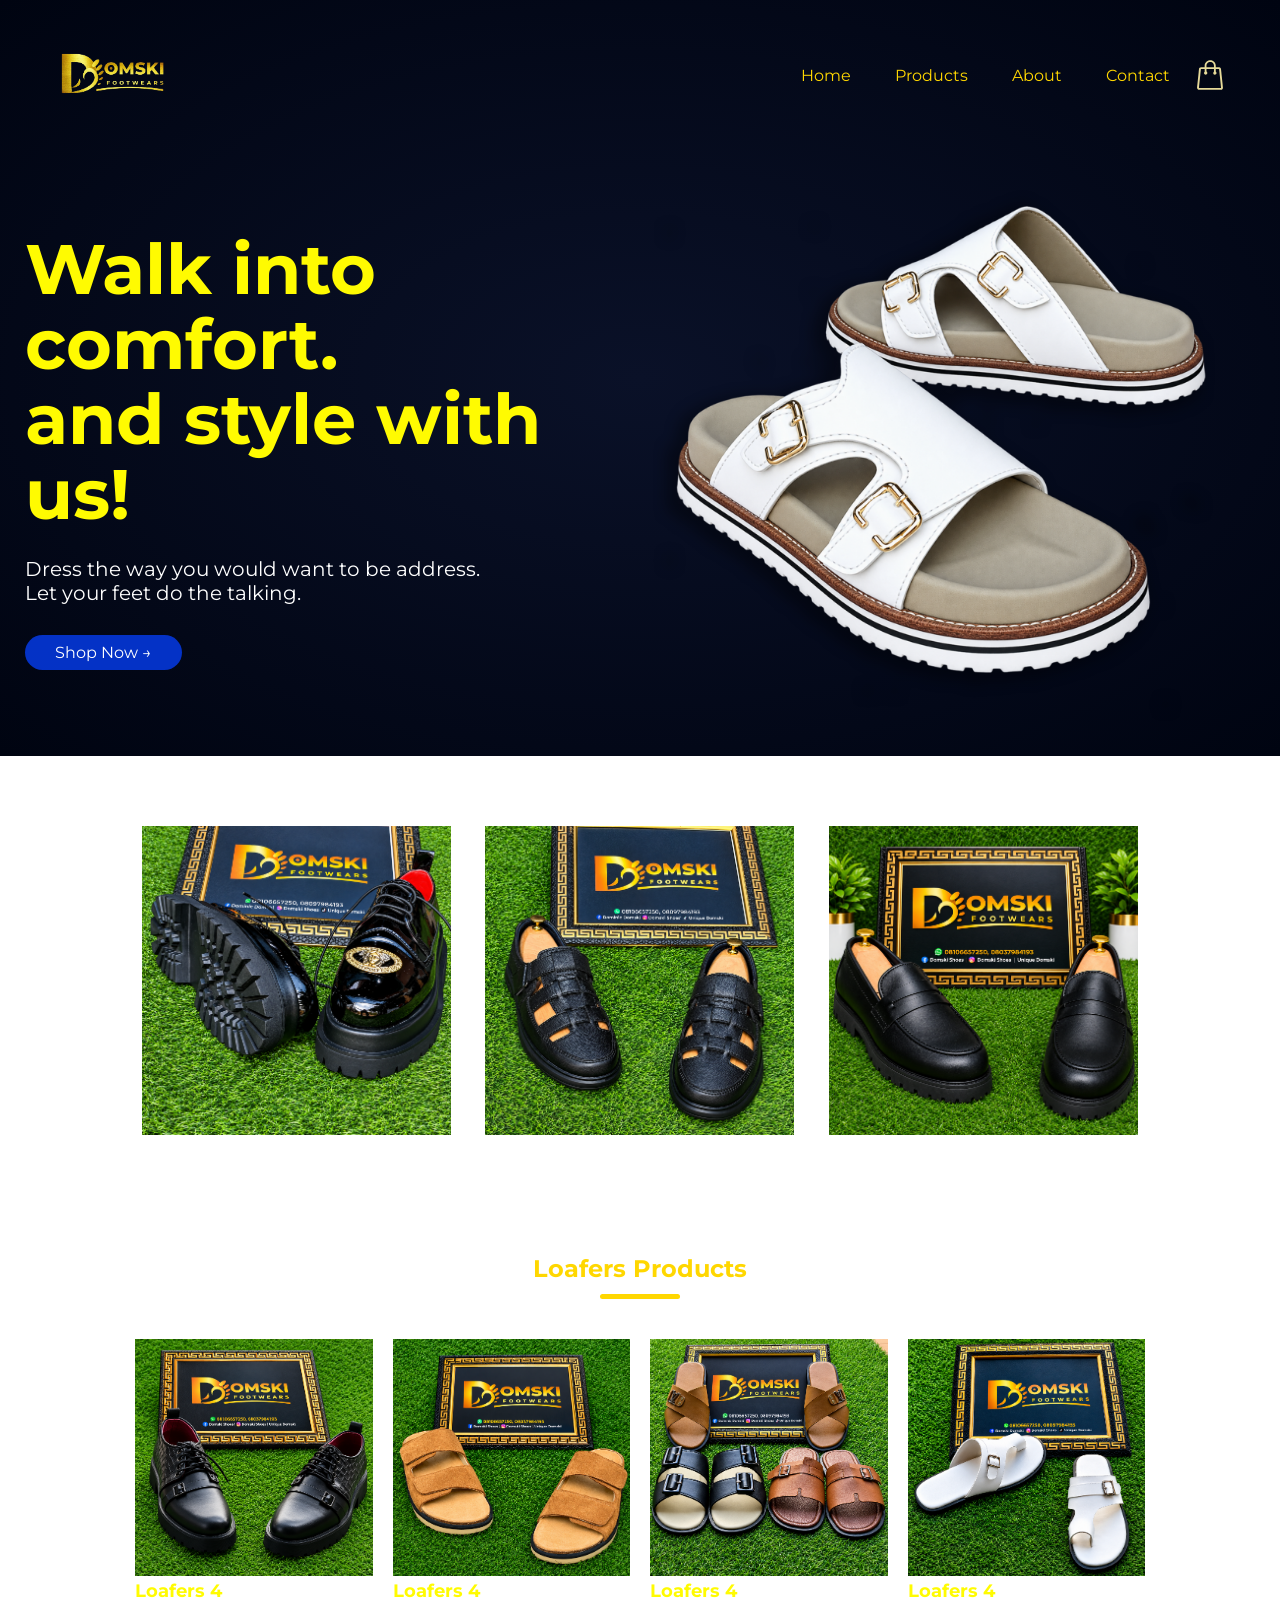
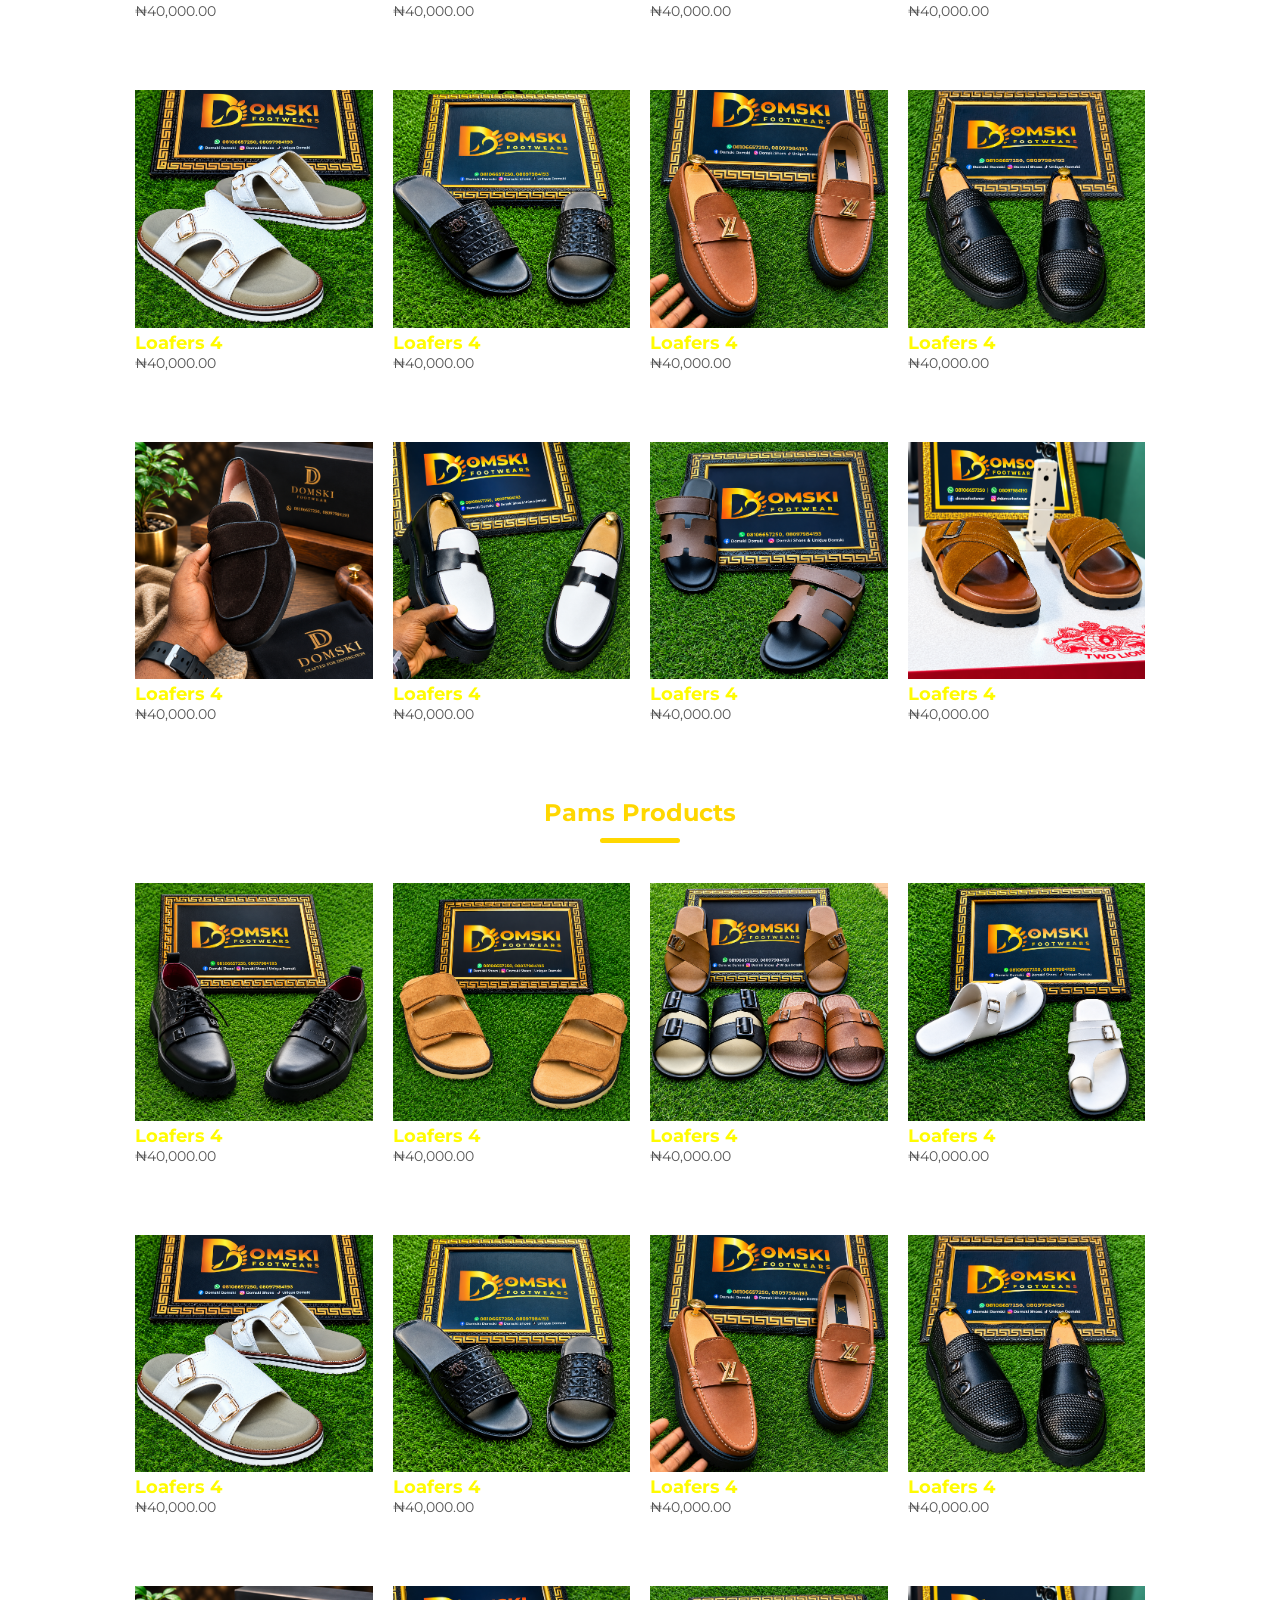
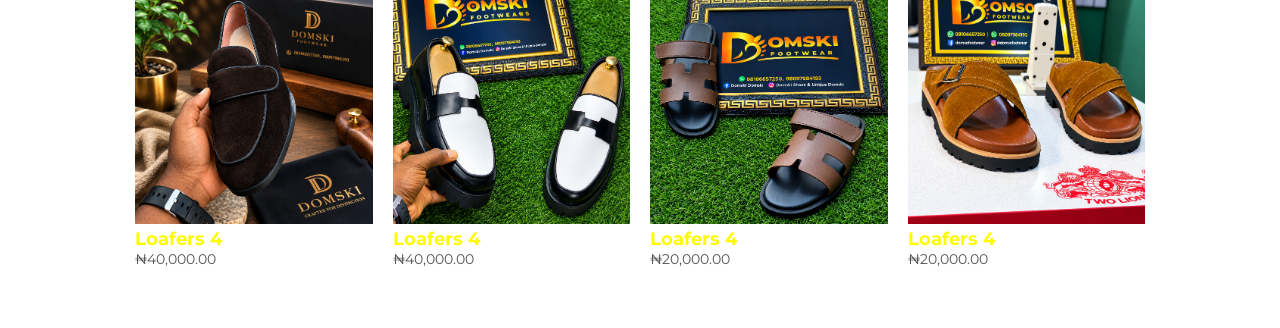
==== INDEX.HTML @ 2847848d "Initial project backup" ====
<!DOCTYPE html>
<html lang="en">
<head>
    <link rel="preconnect" href="https://fonts.googleapis.com">
<link rel="preconnect" href="https://fonts.gstatic.com" crossorigin>
<link href="https://fonts.googleapis.com/css2?family=Montserrat:ital,wght@0,100..900;1,100..900&display=swap" rel="stylesheet">
    <meta charset="UTF-8">
    <meta name="viewport" content="width=device-width, initial-scale=1.0">
    <title>Domski Foot Hub</title>
    <link rel="icon" type="image/png" href="/IMAGES/DOMSKI FOOT LOGO.png">
    <link rel="stylesheet" href="Style.css">
</head>
<body>
<div class="header">
    <div class="container">
        <div class="navbar">
        <div class="logo">
            <img src="IMAGES/DOMSKI FOOT LOGO.png" alt="logo" width="125px">
        </div>
       <nav>
            <ul class="nav-links">
                <li><a href="">Home</a></li>
                <li><a href="">Products</a></li>
                <li><a href="">About</a></li>
                <li><a href="">Contact</a></li>
            </ul>
       </nav> 
       <img src="IMAGES/cart.svg" class="cart" width="40px" height="40px">
    </div>
    <div class="row">
        <div class="col-2">
            <h1>Walk into comfort.<br> and style with us! </h1>
            <p>Dress the way you would want to be address.
            <br>Let your feet 
            do the talking.</p></h1>
                <a href="" class="btn">Shop Now &#8594;</a>
        </div>
        <div class="col-2">
            <img src="IMAGES/White Double-Buckle Platform Slide Sandals.png" width="">
        </div>
    </div>
    </div>
</div>

<!------- featured categories -------->   
    <div class="categories">
        <div class="small-container">
             <div class="row">
                <div class="col-3">
                     <img src="IMAGES/f1.png" width="500px">
                </div>
                 <div class="col-3">
                    <img src="IMAGES/f2.png" width="500px">
                 </div>
                 <div class="col-3">
                     <img src="IMAGES/3.png" width="500px">
                </div>
             </div>
        </div>
        
    </div>
<!------- featured Products -------->   
    <div class="small-container">
        <h2 class="Title">Loafers Products</h2>
        <div class="row">
            <div class="col-4">
                <img src="IMAGES/4.png">
                <h4>Loafers 4</h4>
                <p>₦40,000.00</p>
            </div>
            <div class="col-4">
                <img src="IMAGES/5.png">
                <h4>Loafers 4</h4>
                <p>₦40,000.00</p>
            </div>
            <div class="col-4">
                <img src="IMAGES/7.png">
                <h4>Loafers 4</h4>
                <p>₦40,000.00</p>
            </div>
            <div class="col-4">
                <img src="IMAGES/8.png">
                <h4>Loafers 4</h4>
                <p>₦40,000.00</p>
            </div>
            <div class="col-4">
                <img src="IMAGES/10.png">
                <h4>Loafers 4</h4>
                <p>₦40,000.00</p>
            </div>
            <div class="col-4">
                <img src="IMAGES/11.png">
                <h4>Loafers 4</h4>
                <p>₦40,000.00</p>
            </div>
            <div class="col-4">
                <img src="IMAGES/12.png">
                <h4>Loafers 4</h4>
                <p>₦40,000.00</p>
            </div>
            <div class="col-4">
                <img src="IMAGES/13.png">
                <h4>Loafers 4</h4>
                <p>₦40,000.00</p>
            </div>
            <div class="col-4">
                <img src="IMAGES/14.png">
                <h4>Loafers 4</h4>
                <p>₦40,000.00</p>
            </div>
            <div class="col-4">
                <img src="IMAGES/15.png">
                <h4>Loafers 4</h4>
                <p>₦40,000.00</p>
            </div>
            <div class="col-4">
                <img src="IMAGES/16.png">
                <h4>Loafers 4</h4>
                <p>₦40,000.00</p>
            </div>
            <div class="col-4">
                <img src="IMAGES/17.png">
                <h4>Loafers 4</h4>
                <p>₦40,000.00</p>
            </div>
        </div>
         <h2 class="Title">Pams Products</h2>
        <div class="row">
            <div class="col-4">
                <img src="IMAGES/4.png">
                <h4>Loafers 4</h4>
                <p>₦40,000.00</p>
            </div>
            <div class="col-4">
                <img src="IMAGES/5.png">
                <h4>Loafers 4</h4>
                <p>₦40,000.00</p>
            </div>
            <div class="col-4">
                <img src="IMAGES/7.png">
                <h4>Loafers 4</h4>
                <p>₦40,000.00</p>
            </div>
            <div class="col-4">
                <img src="IMAGES/8.png">
                <h4>Loafers 4</h4>
                <p>₦40,000.00</p>
            </div>
            <div class="col-4">
                <img src="IMAGES/10.png">
                <h4>Loafers 4</h4>
                <p>₦40,000.00</p>
            </div>
            <div class="col-4">
                <img src="IMAGES/11.png">
                <h4>Loafers 4</h4>
                <p>₦40,000.00</p>
            </div>
            <div class="col-4">
                <img src="IMAGES/12.png">
                <h4>Loafers 4</h4>
                <p>₦40,000.00</p>
            </div>
            <div class="col-4">
                <img src="IMAGES/13.png">
                <h4>Loafers 4</h4>
                <p>₦40,000.00</p>
            </div>
            <div class="col-4">
                <img src="IMAGES/14.png">
                <h4>Loafers 4</h4>
                <p>₦40,000.00</p>
            </div>
            <div class="col-4">
                <img src="IMAGES/15.png">
                <h4>Loafers 4</h4>
                <p>₦40,000.00</p>
            </div>
            <div class="col-4">
                <img src="IMAGES/16.png">
                <h4>Loafers 4</h4>
                <p>₦20,000.00</p>
            </div>
            <div class="col-4">
                <img src="IMAGES/17.png">
                <h4>Loafers 4</h4>
                <p>₦20,000.00</p>
            </div>
        </div>
    </div>

</body>
</html>
---- Style.css ----
*{
    margin: 0%;
    padding: 0%;
    box-sizing: border-box;
}

body{
  font-family: "Montserrat", sans-serif;
  font-optical-sizing: auto;
  font-weight: <weight>;
  font-style: normal;
}
.navbar{
    display: flex;
    align-items: center;
    padding: 25px;
}
nav{
    flex: 1;
    text-align: right;
}
nav ul{
    display: inline-block;
    list-style: none;
.nav-links{
    color: white ;
}
}
nav ul li{
    display: inline-block;
    margin: 20px;

}
.nav-links a:hover{
    color: rgb(240, 236, 236);
    transition: 0.5s;
}
p{
    color: white;
    font-size: 20px;
}
.container{
    max-width: 1600px;
    margin: auto;
    padding-left: 25px;
    padding-right: 25px;
}
.row{
    display: flex;
    align-items: center;
    flex-wrap: wrap;
    justify-content: space-around;
    color: rgb(255, 251, 1);
}
.col-2{
    flex-basis: 50%;
    min-width: 300px;
}
.col-2 img{
    max-width: 100%;
    padding: 0px 0;
}
.col-2 h1{
    font-size: 70px;
    line-height: 60px;
    margin: 25px 0;
    line-height: 75px;
}
.btn{
    display: inline-block;
    background: rgba(5, 56, 223, 0.877);
    color: white;
    padding: 8px 30px ;
    border-radius: 30px;
    margin: 30px 0px;
}
.header{
    background: radial-gradient(#0a1128 0%, #000411 100%);
}
.btn:hover{
    background: rgb(0, 0, 0);
    transition: 0.5s;
}
a{
    text-decoration: none;
    color: gold;
}
.cart{
    fill: gold;
}
.categories{
    margin: 70px 0;
}
.col-3{
    flex-basis: 30%;
    min-width: 250px;
    margin-bottom: 30px;
}
.col-3 img{
    width: 100%;
}
.small-container{
    max-width: 1080px;
    margin: auto;
    padding-left: 25px;
    padding-right: 25px;
}
.col-4{
    flex-basis: 25%;
    padding: 10px;
    min-width: 200px;
    margin-bottom: 50px;
}
.col-4 img{
    width: 100%;
}
.Title{
    text-align: center;
    margin: 0 auto 30px;
    position: relative;
    line-height: 60px;
    color: gold;
}
.Title::after{
    content: "";
    background: gold;
    width: 80px;
    height: 5px;
    border-radius: 5px;
    position: absolute;
    bottom: 0%;
    left: 50%;
    transform: translateX(-50%);
}
h4{
    font-size: 18px;
}
.col-4 p{
    font-size: 14px;
    color: #555;
}
.col-4:hover{
    transform: translateY(-5px);
    transition: 0.5s;
}
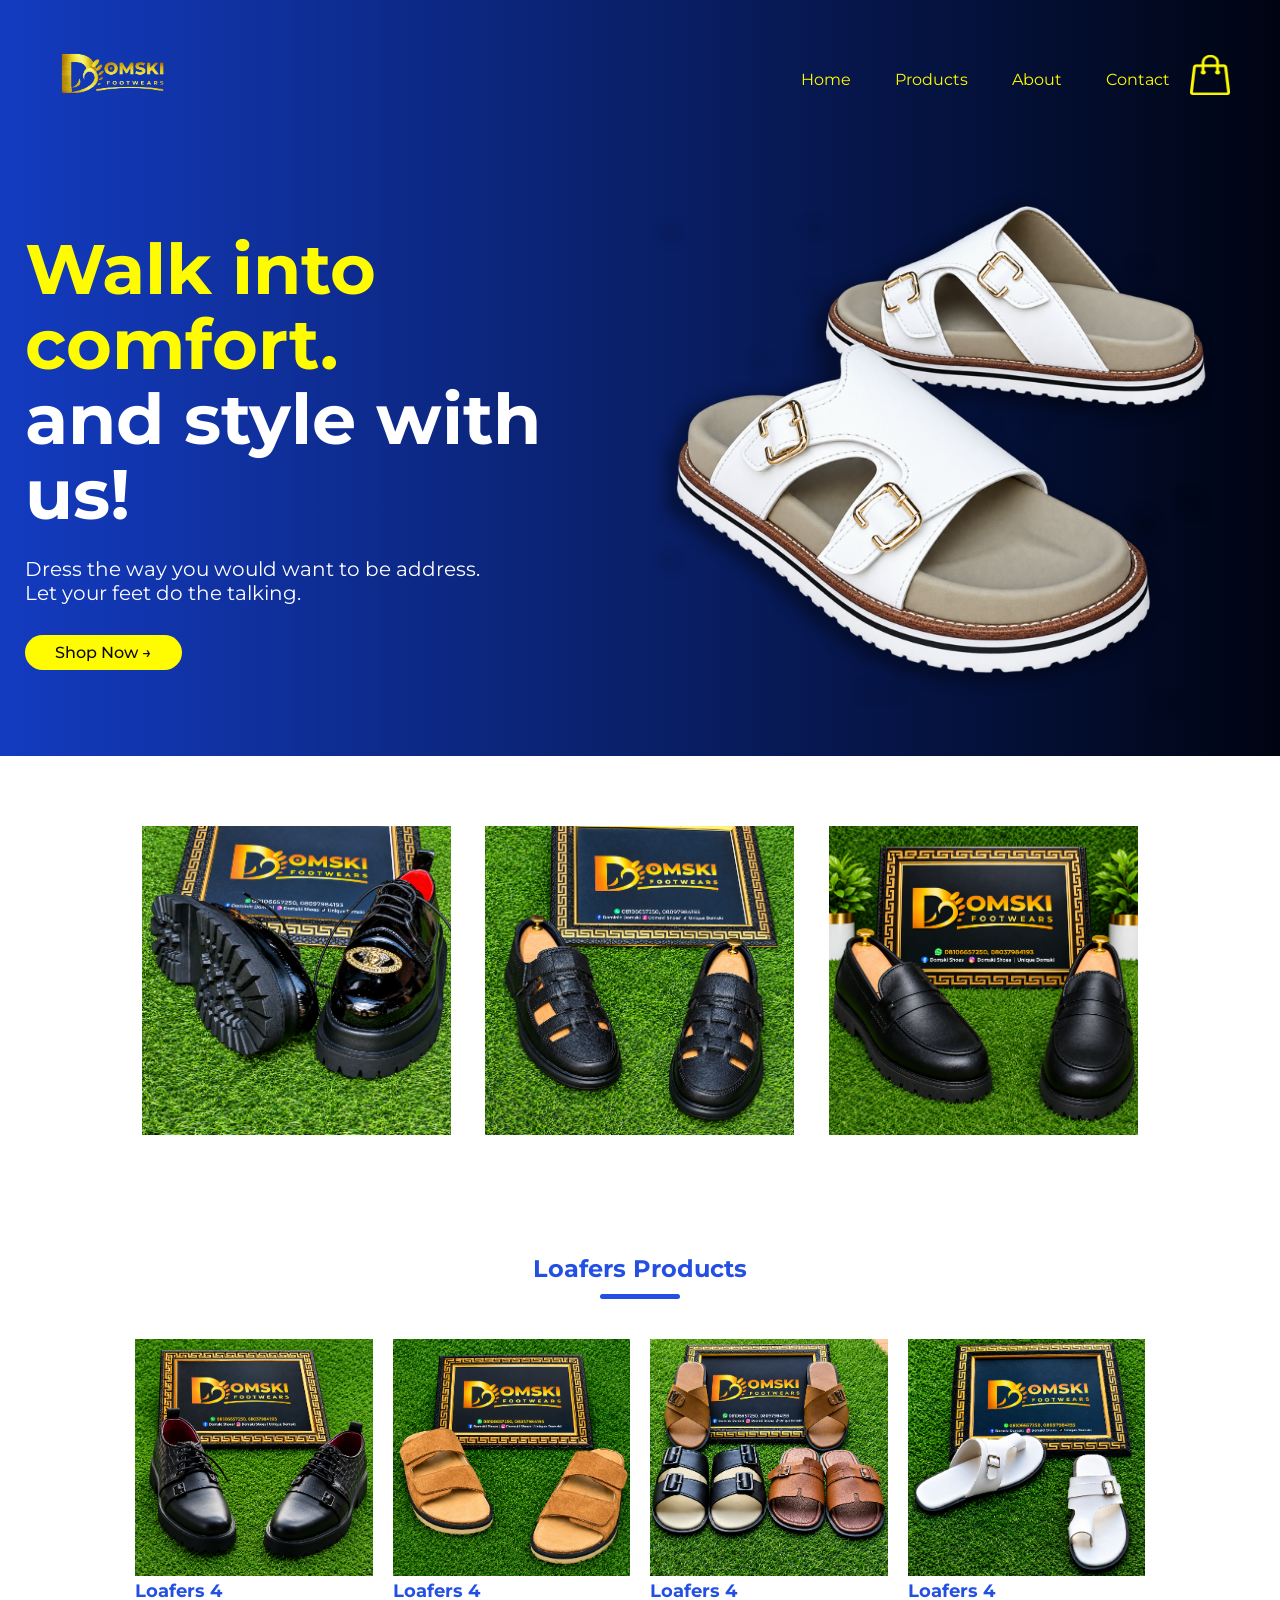
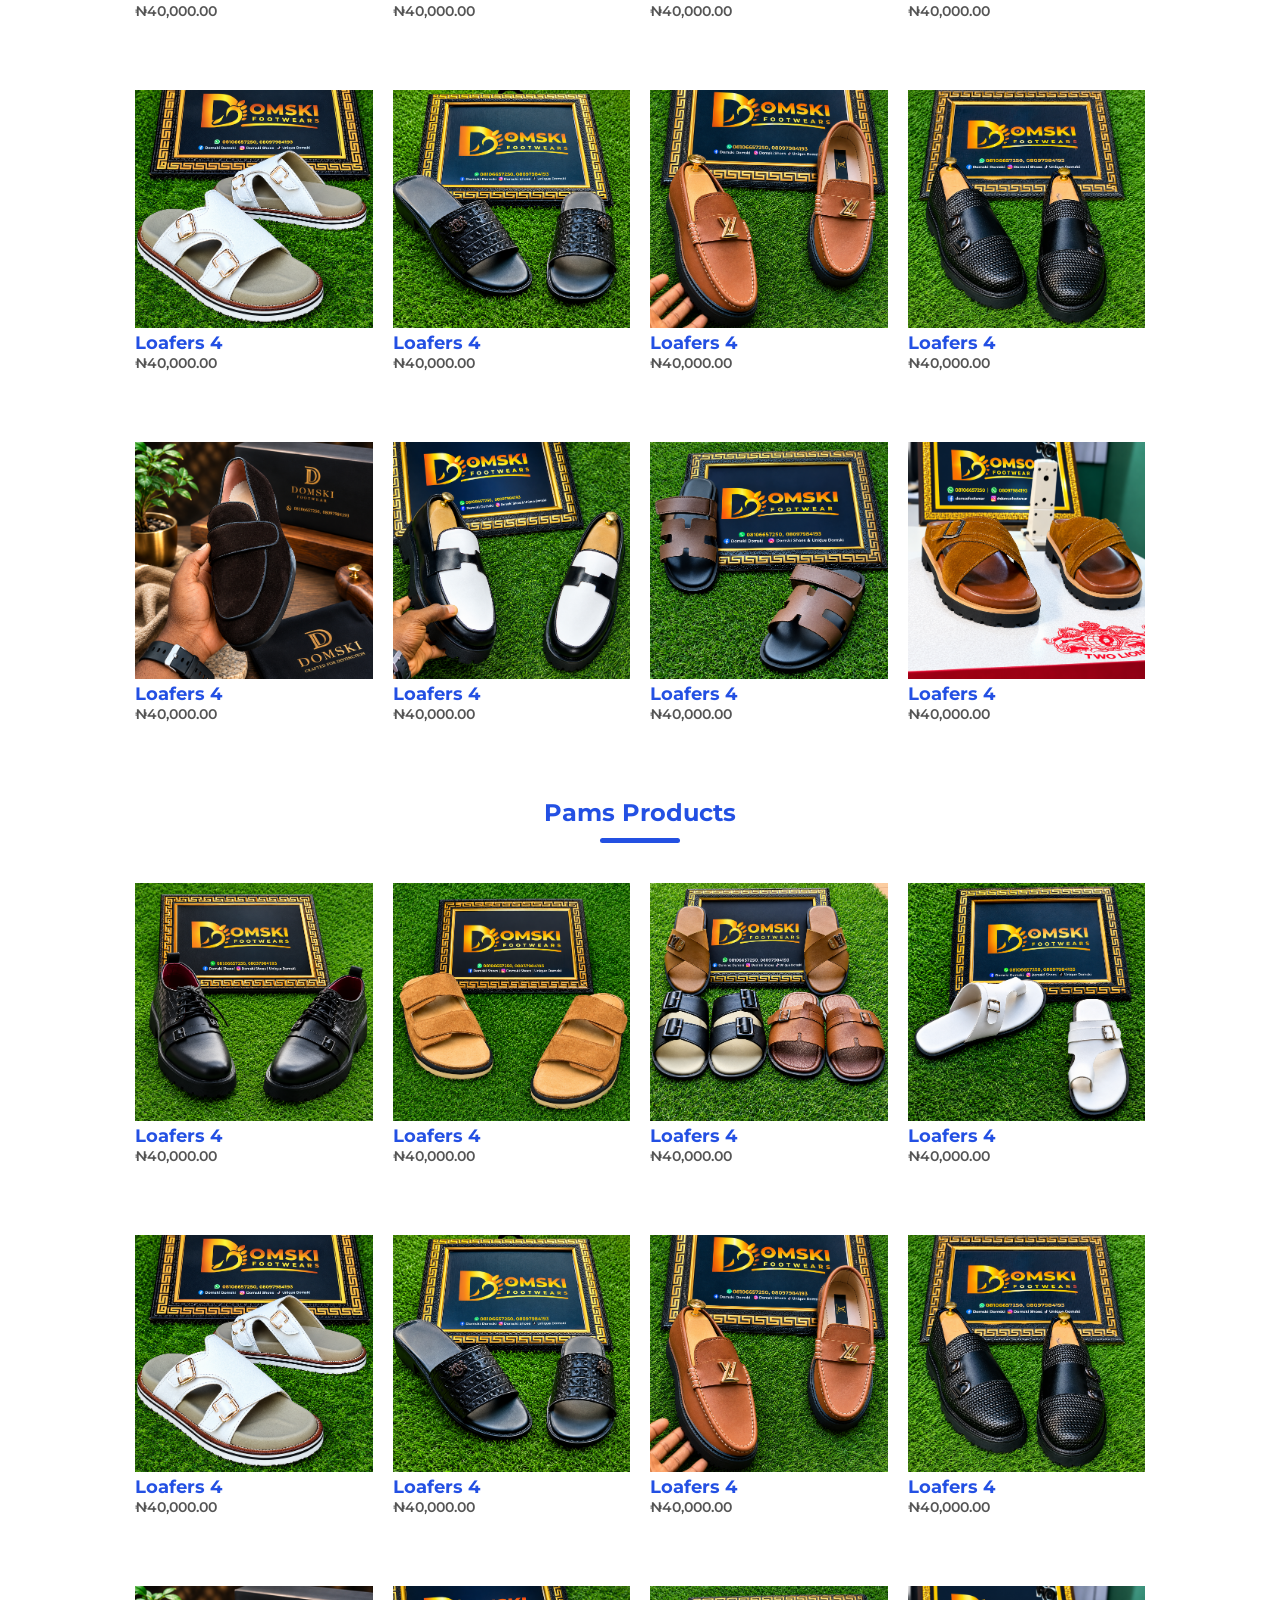
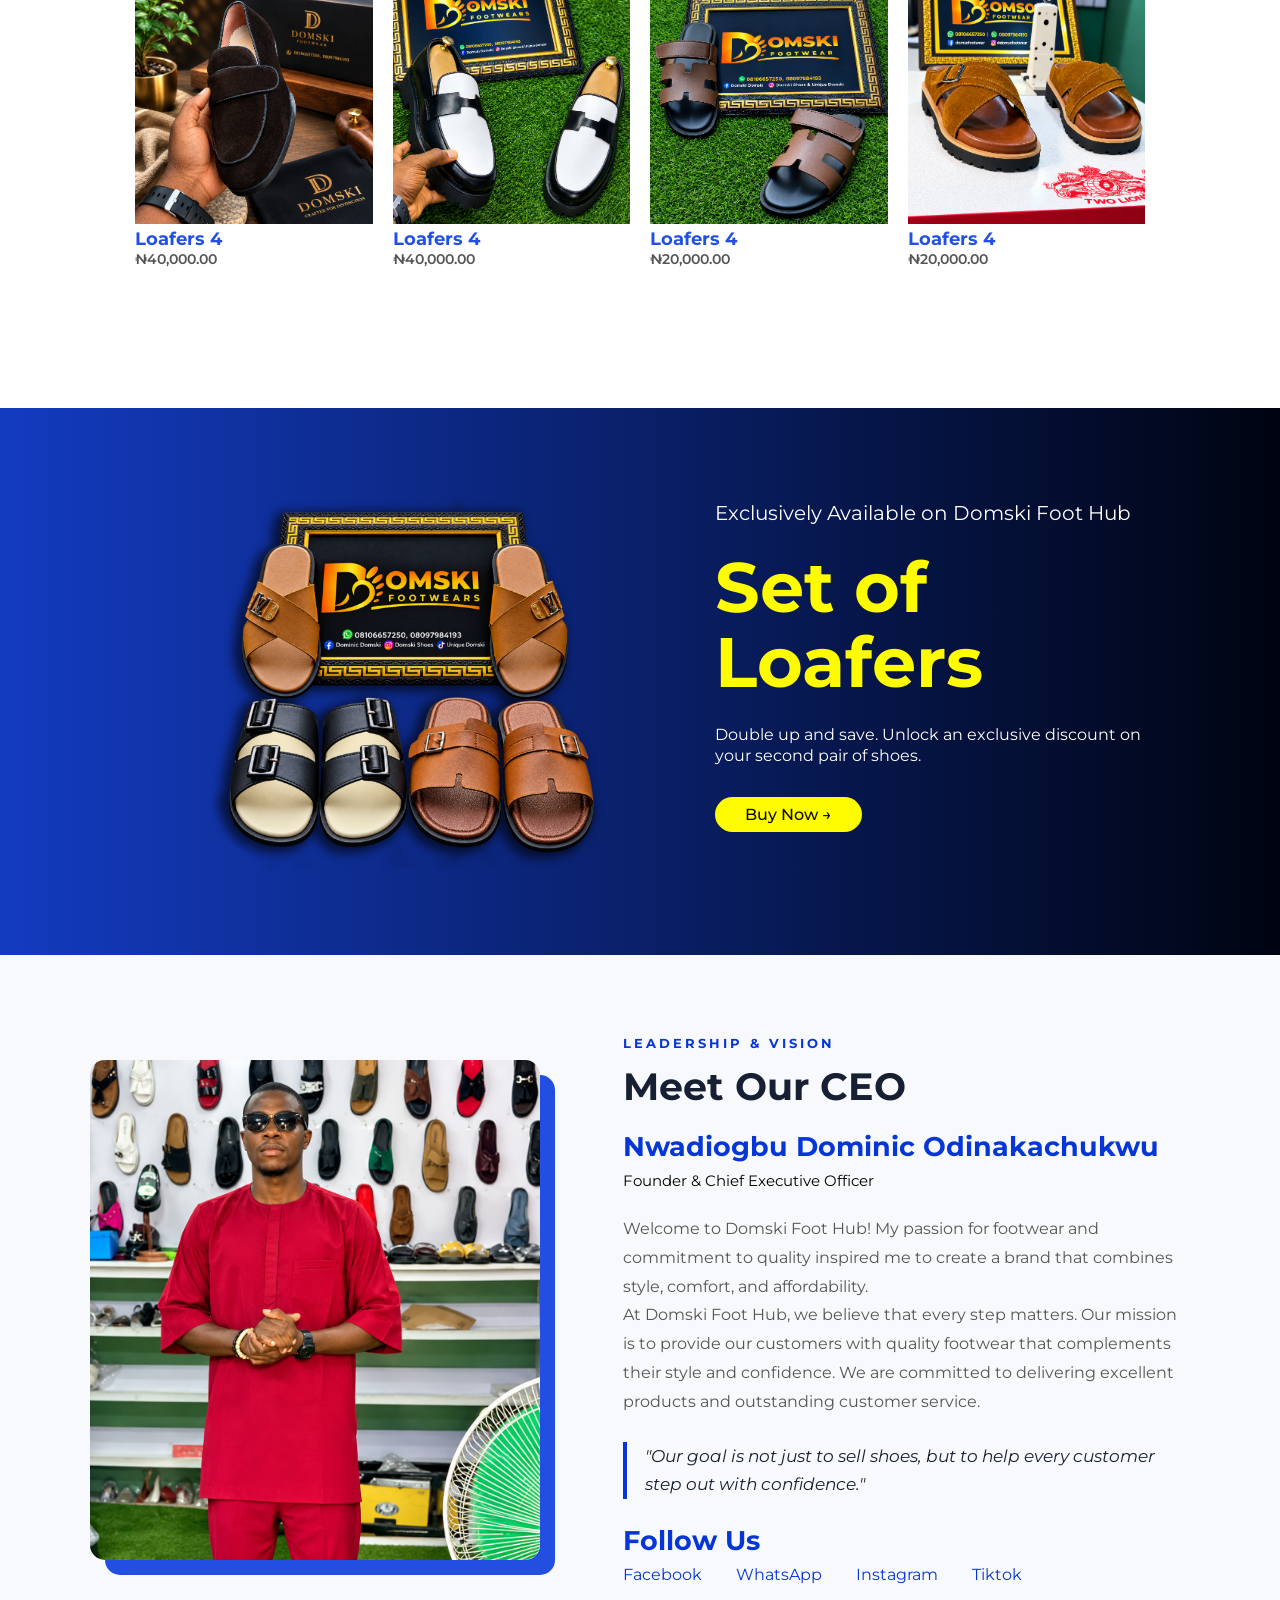
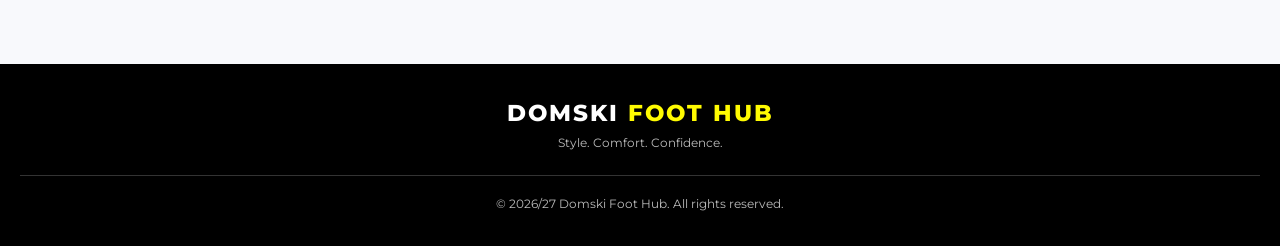
==== commit 8e62af9c: "Domski Website" ====
--- a/INDEX.HTML
+++ b/INDEX.HTML
@@ -1,6 +1,7 @@
 <!DOCTYPE html>
 <html lang="en">
 <head>
+    <link rel="stylesheet" href="https://cloudflare.com">
     <link rel="preconnect" href="https://fonts.googleapis.com">
 <link rel="preconnect" href="https://fonts.gstatic.com" crossorigin>
 <link href="https://fonts.googleapis.com/css2?family=Montserrat:ital,wght@0,100..900;1,100..900&display=swap" rel="stylesheet">
@@ -11,6 +12,7 @@
     <link rel="stylesheet" href="Style.css">
 </head>
 <body>
+<section id="home">
 <div class="header">
     <div class="container">
         <div class="navbar">
@@ -18,22 +20,28 @@
             <img src="IMAGES/DOMSKI FOOT LOGO.png" alt="logo" width="125px">
         </div>
        <nav>
-            <ul class="nav-links">
-                <li><a href="">Home</a></li>
-                <li><a href="">Products</a></li>
-                <li><a href="">About</a></li>
-                <li><a href="">Contact</a></li>
+            <ul id="MenuItems" class="nav-links">
+                <li><a href="#home">Home</a></li>
+                <li><a href="#products">Products</a></li>
+                <li><a href="about.html" target="_blank">About</a></li>
+                <li><a href="https://wa.me/message/IBYE7K5ABQWOI1" target="_blank">Contact</a></li>
             </ul>
        </nav> 
-       <img src="IMAGES/cart.svg" class="cart" width="40px" height="40px">
+    
+       <img src="IMAGES/cart.png" class="cart" width="40px" height="40px">
+       <img src="IMAGES/menu.png" class="menu-icon" 
+       onclick="menutoggle()" width="30px" height="30px">
     </div>
     <div class="row">
         <div class="col-2">
-            <h1>Walk into comfort.<br> and style with us! </h1>
+            <h1>Walk into comfort.<br> <span>and style with us!</span> </h1>
             <p>Dress the way you would want to be address.
             <br>Let your feet 
-            do the talking.</p></h1>
-                <a href="" class="btn">Shop Now &#8594;</a>
+            do the talking.</p>
+            <div class="shop-btn-container"> 
+                <a href="#products" class="btn">Shop Now &#8594;</a> 
+            </div>
+                     
         </div>
         <div class="col-2">
             <img src="IMAGES/White Double-Buckle Platform Slide Sandals.png" width="">
@@ -41,6 +49,7 @@
     </div>
     </div>
 </div>
+</section>
 
 <!------- featured categories -------->   
     <div class="categories">
@@ -59,7 +68,8 @@
         </div>
         
     </div>
-<!------- featured Products -------->   
+<!------- featured Products -------->  
+<section id="products">
     <div class="small-container">
         <h2 class="Title">Loafers Products</h2>
         <div class="row">
@@ -188,6 +198,88 @@
             </div>
         </div>
     </div>
+</section>
+    <!------- Offers --------> 
+        <div class="offer">
+            <div class="small-container">
+                <div class="row">
+                    <div class="col-2">
+                        <img src="IMAGES/7b.png" class="offer-img">
+                    </div>
+                    <div class="col-2">
+                        <p>Exclusively Available on Domski Foot Hub</p>
+                        <h1>Set of Loafers</h1>
+                        <small>Double up and save. Unlock an exclusive discount on your second pair of shoes. </small>
+                        <a href="" class="btn">Buy Now &#8594;</a>
+                    </div>
+                </div>
+            </div>
+        </div>
+
+        <!-- Meet the CEO Section -->
+
+<section class="meet-ceo"> 
+    <div class="ceo-container">
+        <!-- CEO Image --> 
+         <div class="ceo-image"> 
+            <img src="IMAGES/ceo.png" alt="CEO of Domski Foot Hub" width="600px"> 
+        </div>
+       <!-- CEO Information --> 
+        <div class="ceo-content"> 
+            <p class="section-subtitle">LEADERSHIP & VISION</p> 
+            <h2>Meet Our CEO</h2> 
+            <h3>Nwadiogbu Dominic Odinakachukwu</h3> 
+            <span class="ceo-position"> Founder & Chief Executive Officer
+            </span>   
+            <p class="ceo-description"> Welcome to Domski Foot Hub! My passion for footwear and commitment to quality inspired me to create a 
+                brand that combines style, comfort, and affordability. <br> At Domski Foot Hub, we believe that every step matters. Our mission 
+                is to provide our customers with quality footwear that complements their style and confidence. We are committed to delivering 
+                excellent products and outstanding customer service.</p>
+            <p class="ceo-quote"> "Our goal is not just to sell shoes, but to help every customer step out with confidence."    
+            </p>
+            <div class="follow-us">
+                <h3>Follow Us</h3>
+            </div>
+        <div class="socials">
+            <a href="https://web.facebook.com/dominic.nwadiogbu?_rdc=2&_rdr#" target="_blank"><i class="fab fa-facebook-f"></i>Facebook</a>
+            <a href="https://wa.me/message/IBYE7K5ABQWOI1" target="_blank"><i class="fab fa-Whatsapp"></i>WhatsApp</a>
+            <a href="#" target="_blank"><i class="fab fa-instagram"></i>Instagram</a>
+            <a href="https://www.tiktok.com/@dominic.domski?_r=1&_t=ZN-9ApPLf0FUQN" target="_blank"><i class="fab fa-tiktok"></i>Tiktok</a>
+        </div>
+
+</div>
+</section>  
+
+<!-- FOOTER -->
+<footer class="about-footer">
+
+    <h3>DOMSKI <span>FOOT HUB</span></h3>
+
+    <p>Style. Comfort. Confidence.</p>
+
+    <p class="copyright">
+        &copy; 2026/27 Domski Foot Hub. All rights reserved.
+    </p>
+    
+</footer>
+<!----------js for toggle menu----------->
+    <script>
+        var MenuItems = document.getElementById("MenuItems");
+        
+        MenuItems.style.maxHeight = "0px";
+        function menutoggle(){
+              
+            if(MenuItems.style.maxHeight == "0px")
+                {
+                    MenuItems.style.maxHeight = "200px"
+                }
+            else
+                {
+                    MenuItems.style.maxHeight = "0px";
+                }
+        }
+
+    </script>
 
 </body>
 </html>
--- a/Style.css
+++ b/Style.css
@@ -10,6 +10,12 @@
   font-weight: <weight>;
   font-style: normal;
 }
+
+.logo{
+    position: relative;
+    left: -40
+    px;
+}
 .navbar{
     display: flex;
     align-items: center;
@@ -22,8 +28,9 @@
 nav ul{
     display: inline-block;
     list-style: none;
+    margin-bottom: 50px;
 .nav-links{
-    color: white ;
+    color: white;
 }
 }
 nav ul li{
@@ -56,6 +63,10 @@
     flex-basis: 50%;
     min-width: 300px;
 }
+
+.col-2 span{
+    color: white;
+}
 .col-2 img{
     max-width: 100%;
     padding: 0px 0;
@@ -68,26 +79,36 @@
 }
 .btn{
     display: inline-block;
-    background: rgba(5, 56, 223, 0.877);
-    color: white;
-    padding: 8px 30px ;
+    background: rgb(255, 251, 1);
+    color: rgb(12, 11, 11);
+    font-weight: 500;
+    padding: 8px 30px;
     border-radius: 30px;
-    margin: 30px 0px;
-}
+    margin: 20px 0px;
+    border-radius: 25px;
+}
+
+.shop-btn-container{
+   position: relative;
+   left: -50px;
+}
+
 .header{
-    background: radial-gradient(#0a1128 0%, #000411 100%);
+    background: linear-gradient(
+        90deg,
+        #133bc0 0%,
+        #000411 100%
+    );
 }
 .btn:hover{
-    background: rgb(0, 0, 0);
+    background: rgb(240, 236, 236);
     transition: 0.5s;
 }
 a{
     text-decoration: none;
-    color: gold;
-}
-.cart{
-    fill: gold;
-}
+    color: rgb(255, 251, 1);
+}
+
 .categories{
     margin: 70px 0;
 }
@@ -119,11 +140,11 @@
     margin: 0 auto 30px;
     position: relative;
     line-height: 60px;
-    color: gold;
+    color: rgba(5, 56, 223, 0.877);
 }
 .Title::after{
     content: "";
-    background: gold;
+    background: rgba(5, 56, 223, 0.877);
     width: 80px;
     height: 5px;
     border-radius: 5px;
@@ -134,12 +155,221 @@
 }
 h4{
     font-size: 18px;
+    color: rgba(5, 56, 223, 0.877);
 }
 .col-4 p{
     font-size: 14px;
-    color: #555;
+    color:#555 ;
+    font-weight: 600;
 }
 .col-4:hover{
     transform: translateY(-5px);
     transition: 0.5s;
-}+}
+.offer{
+    background: linear-gradient(
+        90deg,
+        #133bc0 0%,
+        #000411 100%
+    );
+    margin-top: 80px;
+    padding: 30px 0;
+    padding-left: 50px;
+}
+.offer p{
+    padding-left: 50px;
+}
+.offer h1{
+    padding-left: 50px;
+}
+.offer small {
+    padding-left: 50px;
+    display: inline-block;
+    font-size: medium;
+    box-sizing: border-box;
+    color: white;
+    line-height: 1.3;
+    display: inline-block;
+}
+.col-2 .offer-img{
+    padding: 50px;
+}
+.col-2 .btn {
+    padding-left: 30px;
+    padding: 8px 30px ;
+    border-radius: 30px;
+    margin: 30px 0px;
+    text-align: left;
+    margin-left: 0;
+    position: relative;
+    left: 50px;
+}
+/* Meet the CEO Section */
+.meet-ceo {
+width: 100%;
+padding: 80px 5%;
+background: #f8f9fc;
+box-sizing: border-box;
+}
+
+.ceo-container {
+max-width: 1100px;
+margin: auto;
+display: flex;
+align-items: center;
+gap: 60px;
+}
+
+/* CEO Image */
+.ceo-image {
+flex: 1;
+}
+
+.ceo-image img {
+width: 600px;
+max-width: 450px;
+height: 500px;
+object-fit: cover;
+border-radius: 15px;
+display: block;
+box-shadow: 15px 15px 0 rgba(5, 56, 223, 0.877);
+}
+
+/* CEO Text */
+.ceo-content {
+flex: 1.2;
+}
+
+.section-subtitle {
+color: #0636d5;
+font-size: 13px;
+font-weight: bold;
+letter-spacing: 3px;
+margin-bottom: 12px;
+}
+
+.ceo-content h2 {
+font-size: 38px;
+color: #172033;
+margin: 0 0 20px;
+}
+
+.ceo-content h3 {
+font-size: 27px;
+color: #0636d5;
+margin: 0 0 8px;
+}
+
+.ceo-position {
+display: block;
+color: #020000;
+font-size: 15px;
+margin-bottom: 25px;
+}
+
+.ceo-description {
+color: #555;
+font-size: 16px;
+line-height: 1.8;
+margin-bottom: 18px;
+}
+
+/* CEO Quote */
+.ceo-quote {
+border-left: 4px solid #0636d5;
+padding-left: 18px;
+margin: 25px 0;
+color: #172033;
+font-size: 17px;
+font-style: italic;
+line-height: 1.7;
+}
+
+.socials a{
+padding: 15px;
+color: #0636d5;
+display: inline;
+position: relative; 
+left: -15px;
+}
+
+.socials a:hover{
+color: #172033; 
+transition: all 0.3s ease;
+}
+
+/* =========================
+FOOTER
+========================= */
+
+.about-footer {
+background: #000000;
+text-align: center;
+color: #ffffff;
+padding: 35px 20px;
+}
+
+.about-footer h3 {
+font-size: 23px;
+font-weight: 800;
+letter-spacing: 2px;
+}
+
+.about-footer h3 span {
+color: rgb(255, 251, 1);
+}
+
+.about-footer > p {
+color: #bbbbbb;
+font-size: 12px;
+margin-top: 8px;
+}
+
+.about-footer .copyright {
+margin-top: 25px;
+padding-top: 20px;
+border-top: 1px solid #333333;
+}
+
+.menu-icon{
+    margin-left: 25px;
+    display: none;
+    position: relative;
+}
+/*----------media query for menu-----------*/
+@media only screen and (max-width: 800px){
+
+    nav ul{
+        position: absolute;
+        top: 25%;
+        left: 0;
+        background: #0636d5;
+        width: 100%;
+        overflow: hidden;
+        
+    }
+    nav ul li{
+        display: block;
+        margin-right: 50px;
+        margin-top: 30px;
+        margin-bottom: 30px;
+    }
+    nav ul li a{
+        color: rgb(255, 251, 1);
+    }
+    .menu-icon{
+        display: block;
+        cursor: pointer;
+    }
+}
+
+/*media query for less than 600 screen size*/
+@media only screen and (max-width: 600px){
+    .row{
+        text-align: center;
+    }
+    .col-2, .col-3, .col-4{
+        flex-basis: 100%;
+    }
+}
+
